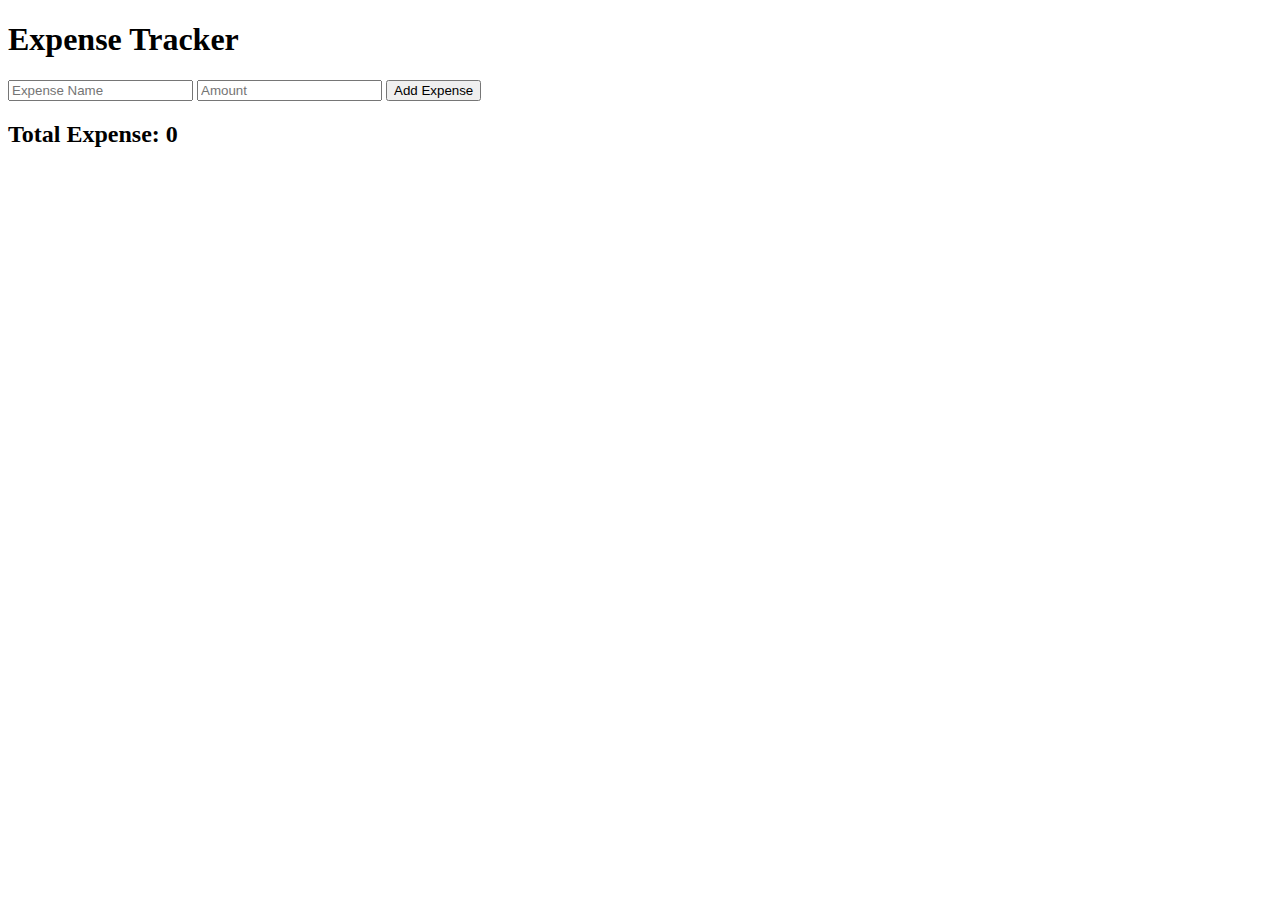
==== Expense_Tracker/index.html @ 0f5492c1 "Update and rename main.htm to index.html" ====
<!DOCTYPE html>
<html lang="en">
<head>
    <meta charset="UTF-8">
    <meta name="viewport" content="width=device-width, initial-scale=1.0">
    <title>Expense Tracker</title>
    <link rel="stylesheet" href="C:\MyProjects\Expense_Tracker\styling.css">
</head>
<body>
    <div class="container">
        <h1>Expense Tracker</h1>
        <div class="input-container">
            <input type="text" id="expense-name" placeholder="Expense Name">
            <input type="number" id="expense-amount" placeholder="Amount">
            <button id="add-expense-btn">Add Expense</button>
        </div>
        <h2>Total Expense: <span id="total-expense">0</span></h2>
        <ul id="expense-list"></ul>
    </div>
    <script src="C:\MyProjects\Expense_Tracker\javascript.js"></script>
</body>
</html>
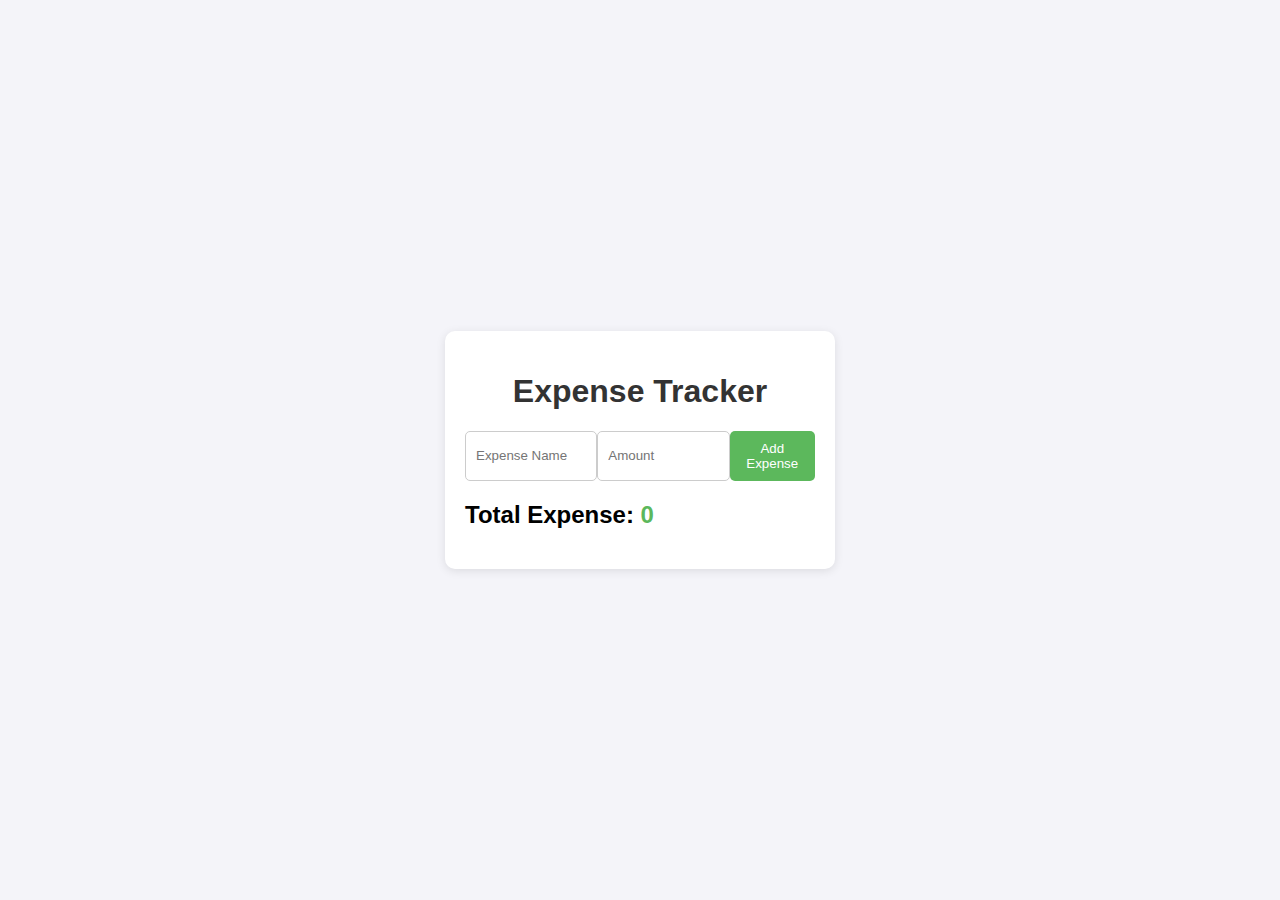
==== commit 1d63f220: "Update index.html" ====
--- a/Expense_Tracker/index.html
+++ b/Expense_Tracker/index.html
@@ -4,7 +4,91 @@
     <meta charset="UTF-8">
     <meta name="viewport" content="width=device-width, initial-scale=1.0">
     <title>Expense Tracker</title>
-    <link rel="stylesheet" href="C:\MyProjects\Expense_Tracker\styling.css">
+    <style>
+        body {
+            font-family: Arial, sans-serif;
+            background-color: #f4f4f9;
+            margin: 0;
+            padding: 0;
+            display: flex;
+            justify-content: center;
+            align-items: center;
+            height: 100vh;
+        }
+
+        .container {
+            background: #ffffff;
+            padding: 20px;
+            border-radius: 10px;
+            box-shadow: 0 2px 10px rgba(0, 0, 0, 0.1);
+            width: 350px;
+        }
+
+        h1 {
+            text-align: center;
+            color: #333333;
+        }
+
+        .input-container {
+            display: flex;
+            margin-bottom: 20px;
+            justify-content: space-between;
+        }
+
+        #expense-name, #expense-amount {
+            padding: 10px;
+            width: 45%;
+            border: 1px solid #cccccc;
+            border-radius: 5px;
+            outline: none;
+        }
+
+        #add-expense-btn {
+            padding: 10px 15px;
+            background-color: #5cb85c;
+            color: #ffffff;
+            border: none;
+            border-radius: 5px;
+            cursor: pointer;
+        }
+
+        #add-expense-btn:hover {
+            background-color: #4cae4c;
+        }
+
+        #total-expense {
+            color: #5cb85c;
+        }
+
+        #expense-list {
+            list-style: none;
+            padding: 0;
+        }
+
+        .expense-item {
+            display: flex;
+            justify-content: space-between;
+            align-items: center;
+            padding: 10px;
+            background-color: #f9f9f9;
+            border: 1px solid #eeeeee;
+            border-radius: 5px;
+            margin-bottom: 10px;
+        }
+
+        .expense-item button {
+            background-color: #d9534f;
+            color: #ffffff;
+            border: none;
+            padding: 5px 10px;
+            border-radius: 5px;
+            cursor: pointer;
+        }
+
+        .expense-item button:hover {
+            background-color: #c9302c;
+        }
+    </style>
 </head>
 <body>
     <div class="container">
@@ -17,6 +101,52 @@
         <h2>Total Expense: <span id="total-expense">0</span></h2>
         <ul id="expense-list"></ul>
     </div>
-    <script src="C:\MyProjects\Expense_Tracker\javascript.js"></script>
+    <script>
+        const expenseNameInput = document.getElementById("expense-name");
+        const expenseAmountInput = document.getElementById("expense-amount");
+        const addExpenseBtn = document.getElementById("add-expense-btn");
+        const totalExpense = document.getElementById("total-expense");
+        const expenseList = document.getElementById("expense-list");
+
+        let total = 0;
+
+        addExpenseBtn.addEventListener("click", () => {
+            const name = expenseNameInput.value.trim();
+            const amount = parseFloat(expenseAmountInput.value.trim());
+            
+            if (name && !isNaN(amount) && amount > 0) {
+                addExpense(name, amount);
+                expenseNameInput.value = "";
+                expenseAmountInput.value = "";
+            }
+        });
+
+        function addExpense(name, amount) {
+            const listItem = document.createElement("li");
+            listItem.className = "expense-item";
+
+            const expenseText = document.createElement("span");
+            expenseText.textContent = `${name}: ₹${amount.toFixed(2)}`;
+
+            const deleteBtn = document.createElement("button");
+            deleteBtn.textContent = "Delete";
+            deleteBtn.addEventListener("click", () => {
+                listItem.remove();
+                total -= amount;
+                updateTotalExpense();
+            });
+
+            listItem.appendChild(expenseText);
+            listItem.appendChild(deleteBtn);
+            expenseList.appendChild(listItem);
+
+            total += amount;
+            updateTotalExpense();
+        }
+
+        function updateTotalExpense() {
+            totalExpense.textContent = `₹${total.toFixed(2)}`;
+        }
+    </script>
 </body>
 </html>
